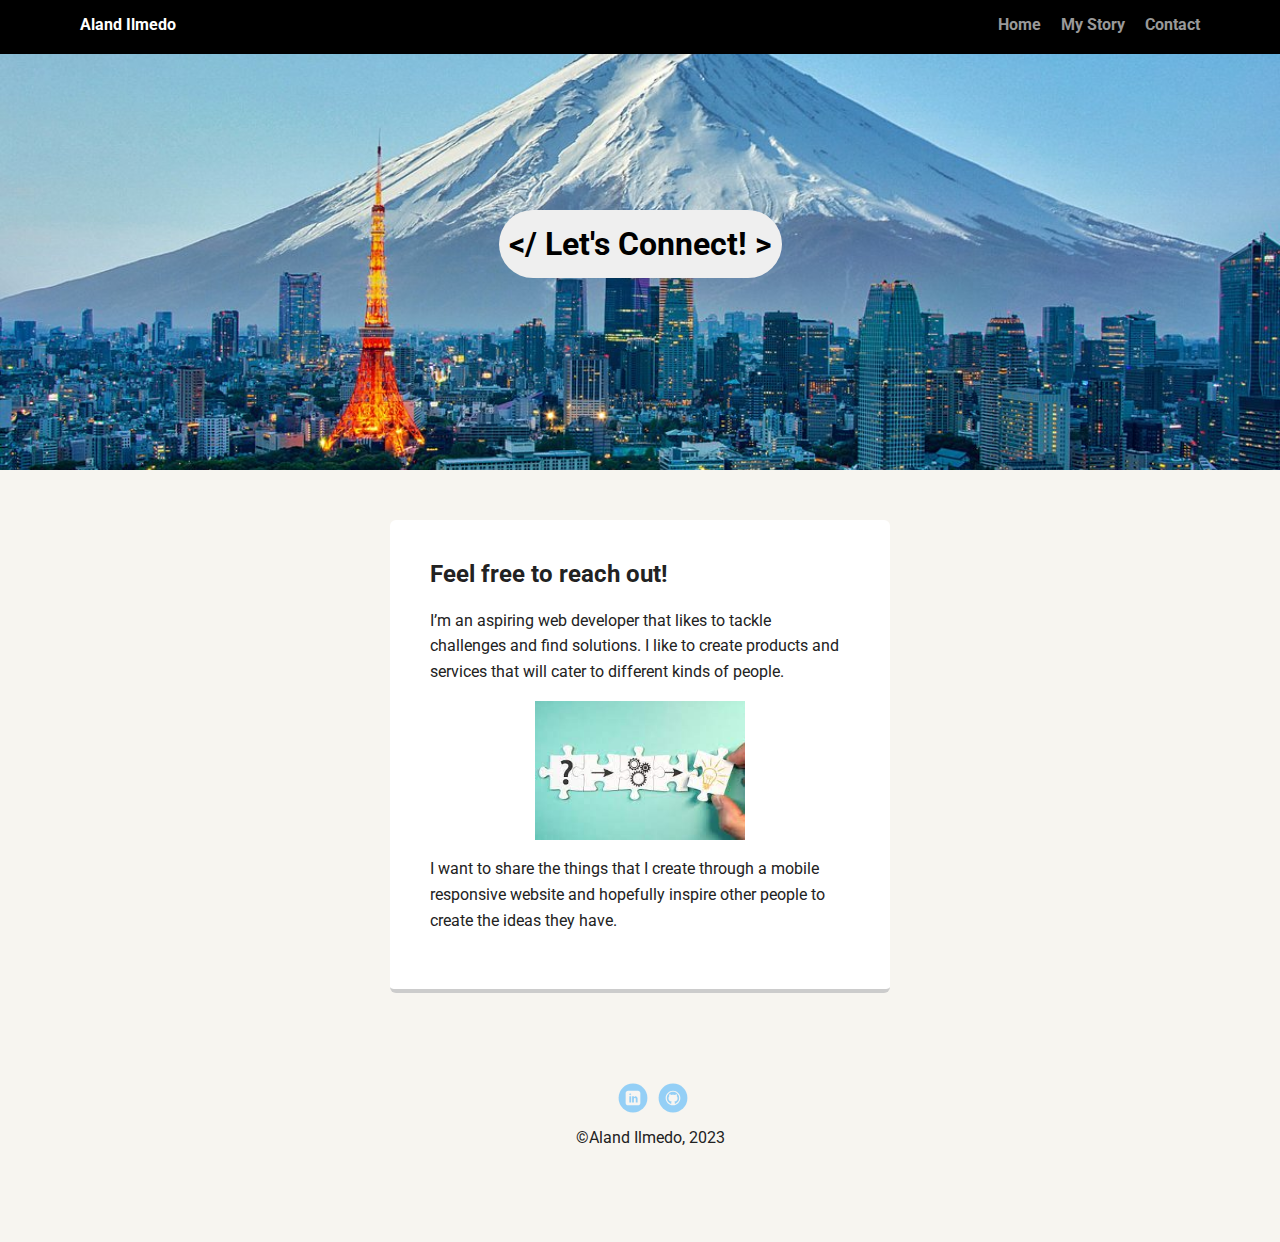
==== contact.html @ 27b1c76f "added contacts page" ====
<!doctype html>
<html lang="en">
<head>
  <meta charset="utf-8">
  <title>Aland Ilmedo's Profile</title>
  <meta name="viewport" content="width=device-width, initial-scale=1.0">
  <link rel="stylesheet" href="styles.css">
  <link href="https://fonts.googleapis.com/css?family=Muli%7CRoboto:400,300,500,700,900" rel="stylesheet"></head>
  <body>
    <nav class="main-nav">
        <ul class="nav">
          <li class="name">Aland Ilmedo</li>
          <li><a href="index.html">Home</a></li>
          <li><a href="my-story.html">My Story</a></li>
          <li><a href="#">Contact</a></li>
        </ul>
    </nav>
    <header>
      <h1 class="connect">&lt;&#47; Let's Connect! &gt;</h1>
    </header>
    <main class="flex">
      <section class="card">
        <h2>Feel free to reach out!</h2>
        <p>I’m an aspiring web developer that likes to tackle challenges and find solutions. I like to create products and services that will cater to different kinds of people.</p>
        <img src="images/solution.jpg" alt="Solution" class="solution">
        <p>I want to share the things that I create through a mobile responsive website and hopefully inspire other people to create the ideas they have.</p>
    </main>
    <footer>
      <ul>
        <li><a href="https://www.linkedin.com/in/ae-tlmd/" class="social linkedin">LinkedIn</a></li>
        <li><a href="https://github.com/aetlmd" class="social github">Github</a></li>
      </ul>
      <p class="copyright">&copy;Aland Ilmedo, 2023</p>
    </footer>
  </body>
  </html>
---- styles.css ----
/* Global Layout Set-up */
* { 
  box-sizing: border-box;
}
  
body {
  margin: 0;
  padding: 0;
  text-align: center;
  font-family: 'Roboto', sans-serif;
  color: #222;
  background: #f7f5f0;
}
/* Link Styles */

a {
  text-decoration: none;
  color: #999;
}
a:hover {
  color: #6633ff;
}

/* Section Styles */

.main-nav {
  width: 100%;
  background: black;
  min-height: 30px;
  padding: 10px;
  position: fixed;
  text-align: center;
}
.nav {
  display: flex;
  justify-content: space-around;
  font-weight: 700;
  list-style-type: none;
  margin: 0 auto;
  padding: 0;
}

.nav .name {
    display: block;
    margin-right: auto;
    color: white;
}
.nav li {
  padding: 5px 10px 10px 10px;
}
.nav a {
  transition: all .5s;
}
.nav a:hover {
  color: white
}

header {
  text-align: center;
  background: url('images/japan.jpg') no-repeat top center ;
  background-size:cover;
  overflow: hidden;
  padding-top: 50px;
}
header {
  line-height: 1.5;
}
header .profile-image {
  margin-top: 50px;
  width: 150px;
  height: 150px;
  border-radius: 50%;
  border: 5px inset rgb(0, 0, 0);
  transition: all .5s;
}
header .profile-image:hover {
  transform: scale(1.5);
}
.solution{
  display: block;
  margin-left: auto;
  margin-right: auto;
  width: 50%;
}
.tag {
  background-color: #efefef;
  color: black;
  padding: 10px;
  border-radius: 55px;
  display: table;
  margin: 10px auto;
} 
.my-story {
  background-color: #efefef;
  color: black;
  padding: 10px;
  border-radius: 55px;
  display: table;
  margin: 160px auto;
}
.connect {
  background-color: #efefef;
  color: black;
  padding: 10px;
  border-radius: 55px;
  display: table;
  margin: 160px auto;
}
.location {
  background-color: #222;
  color: yellow;
}
.card {
  margin: 30px;
  padding: 20px 40px 40px;
  max-width: 500px;
  text-align: left;
  background: #fff;
  border-bottom: 4px solid #ccc;
  border-radius: 6px;
  transition: all .5s;
}
.card:hover {
  border-color: #2602c5;
}
ul.skills {
  padding: 0;
  text-align: center;
}

.skills li {
  border-radius: 6px;
  display: inline-block;
  background: #ff9904;
  color: white;
  padding: 5px 10px;
  margin: 2px;
}

.skills li:nth-child(odd) {
  background: #0399ff;
}

footer {
  width: 100%;
  min-height: 30px;
  padding: 20px 0 40px 20px;
}

footer .copyright {
  top: -8px;
  font-size: .75em;
}

footer ul {
  list-style-type: none;
  margin: 0;
  padding: 0;
}

footer ul li {
  display: inline-block;
}

a.social {
  display: inline-block;
  text-indent: -9999px;
  margin-left: 5px;
  width: 30px;
  height: 30px;
  background-size: 30px 30px;
  opacity: .4;
  transition: all .5s;
}
a.twitter {
  background-image: url(images/twitter.svg);
}
a.linkedin {
  background-image: url(images/linkedin.svg);
}
a.github {
  background-image: url(images/github.svg);
}
a.social:hover {
  opacity: 1;
}
.clearfix {
  clear: both;
}


/* Styles for larger screens */
@media screen and (min-width: 720px) {
  
  .flex {
      display: -ms-flexbox;      /* TWEENER - IE 10 */
      display: flex; 
      max-width: 1200px;
      -ms-flex-pack: distribute;
      justify-content: space-around;
      margin: 0 auto;
  }

  header {
    min-height: 470px;
  }

  .nav {
    max-width: 1200px;
    padding: 0 30px;
  }


  main {
    padding-top: 20px;
  }

  main p {
    line-height: 1.6em;
  }

  footer {
    font-size: 1.3em;
    max-width: 1200px;
    margin: 40px auto;
  }

}
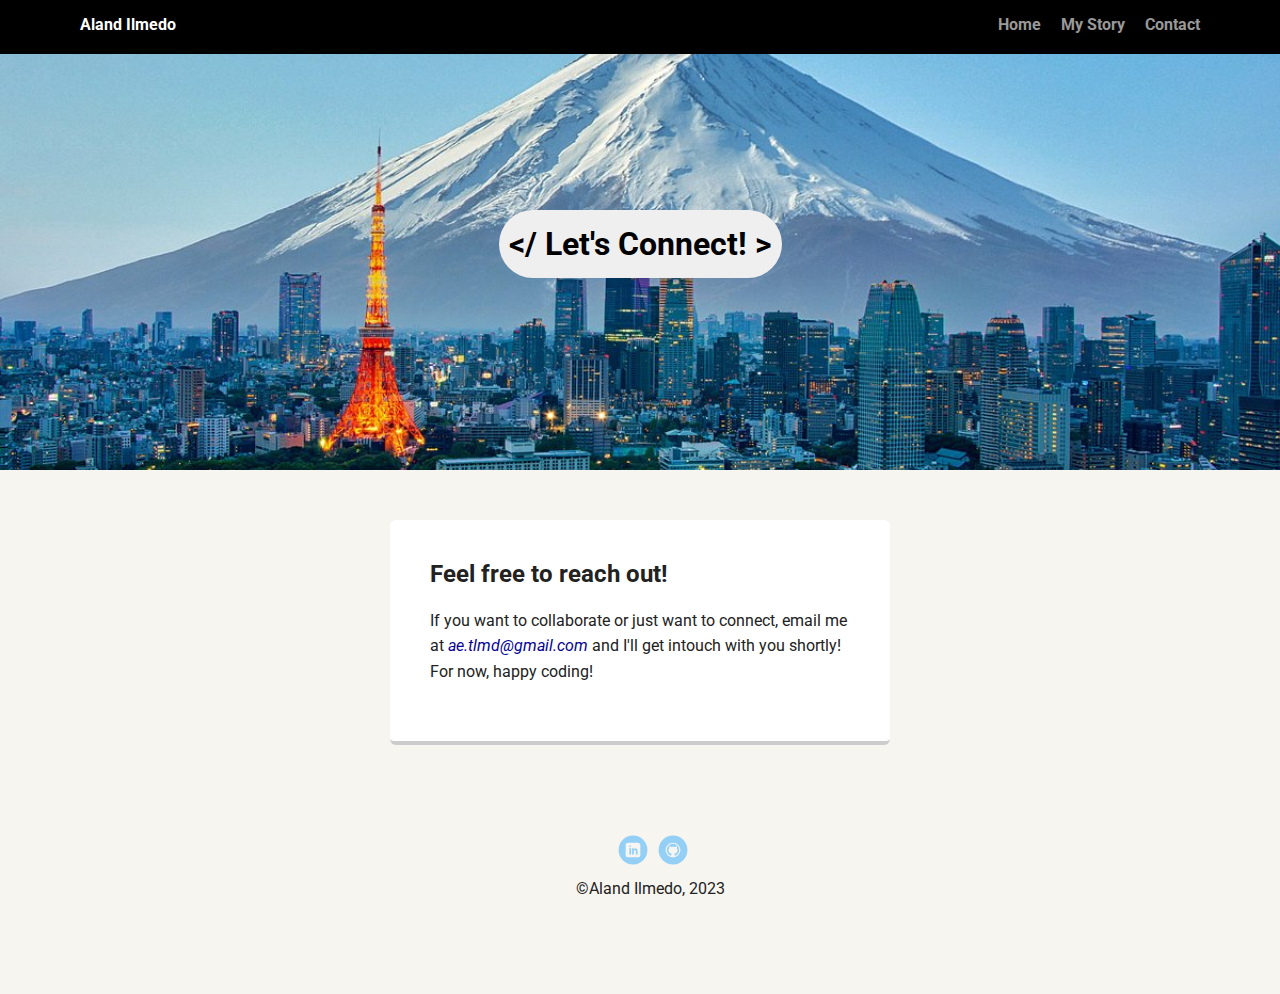
==== commit a82779aa: "edit" ====
--- a/contact.html
+++ b/contact.html
@@ -2,7 +2,7 @@
 <html lang="en">
 <head>
   <meta charset="utf-8">
-  <title>Aland Ilmedo's Profile</title>
+  <title>Let's Connect!</title>
   <meta name="viewport" content="width=device-width, initial-scale=1.0">
   <link rel="stylesheet" href="styles.css">
   <link href="https://fonts.googleapis.com/css?family=Muli%7CRoboto:400,300,500,700,900" rel="stylesheet"></head>
@@ -21,9 +21,7 @@
     <main class="flex">
       <section class="card">
         <h2>Feel free to reach out!</h2>
-        <p>I’m an aspiring web developer that likes to tackle challenges and find solutions. I like to create products and services that will cater to different kinds of people.</p>
-        <img src="images/solution.jpg" alt="Solution" class="solution">
-        <p>I want to share the things that I create through a mobile responsive website and hopefully inspire other people to create the ideas they have.</p>
+        <p>If you want to collaborate or just want to connect, email me at <a href="mailto:ae.tlmd@gmail.com?subject=Hi%20There!" class="mailto">ae.tlmd@gmail.com</a> and I'll get intouch with you shortly! For now, happy coding!</p>
     </main>
     <footer>
       <ul>
--- a/styles.css
+++ b/styles.css
@@ -187,7 +187,11 @@
 .clearfix {
   clear: both;
 }
-
+a.mailto{
+  background: white;
+  color: rgb(4, 2, 150) ;
+  font-style: italic;
+}
 
 /* Styles for larger screens */
 @media screen and (min-width: 720px) {
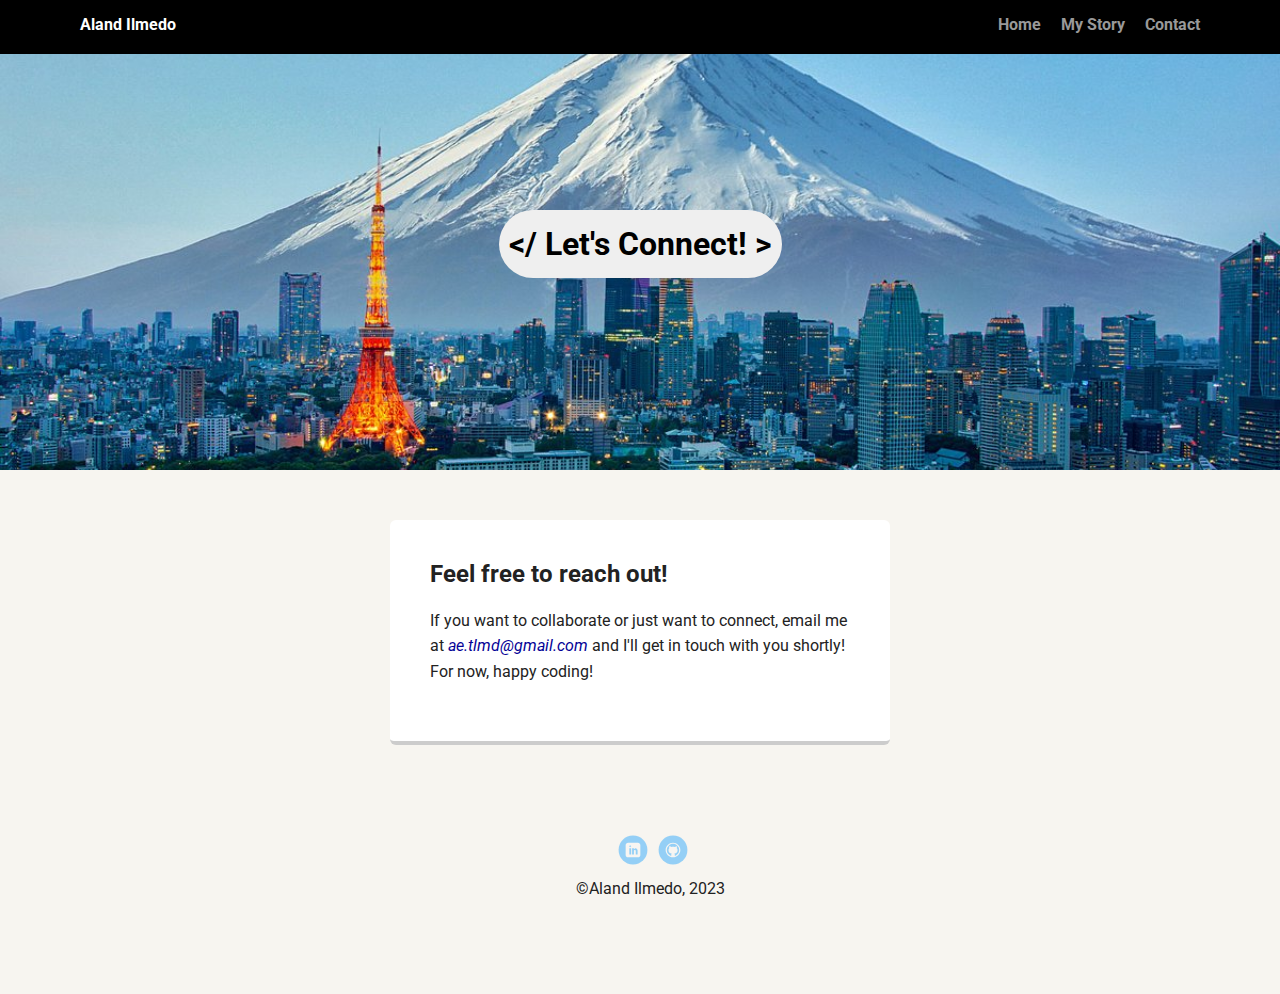
==== commit e41a5c3c: "update" ====
--- a/contact.html
+++ b/contact.html
@@ -21,7 +21,7 @@
     <main class="flex">
       <section class="card">
         <h2>Feel free to reach out!</h2>
-        <p>If you want to collaborate or just want to connect, email me at <a href="mailto:ae.tlmd@gmail.com?subject=Hi%20There!" class="mailto">ae.tlmd@gmail.com</a> and I'll get intouch with you shortly! For now, happy coding!</p>
+        <p>If you want to collaborate or just want to connect, email me at <a href="mailto:ae.tlmd@gmail.com?subject=Hi%20There!" class="mailto">ae.tlmd@gmail.com</a> and I'll get in touch with you shortly! For now, happy coding!</p>
     </main>
     <footer>
       <ul>
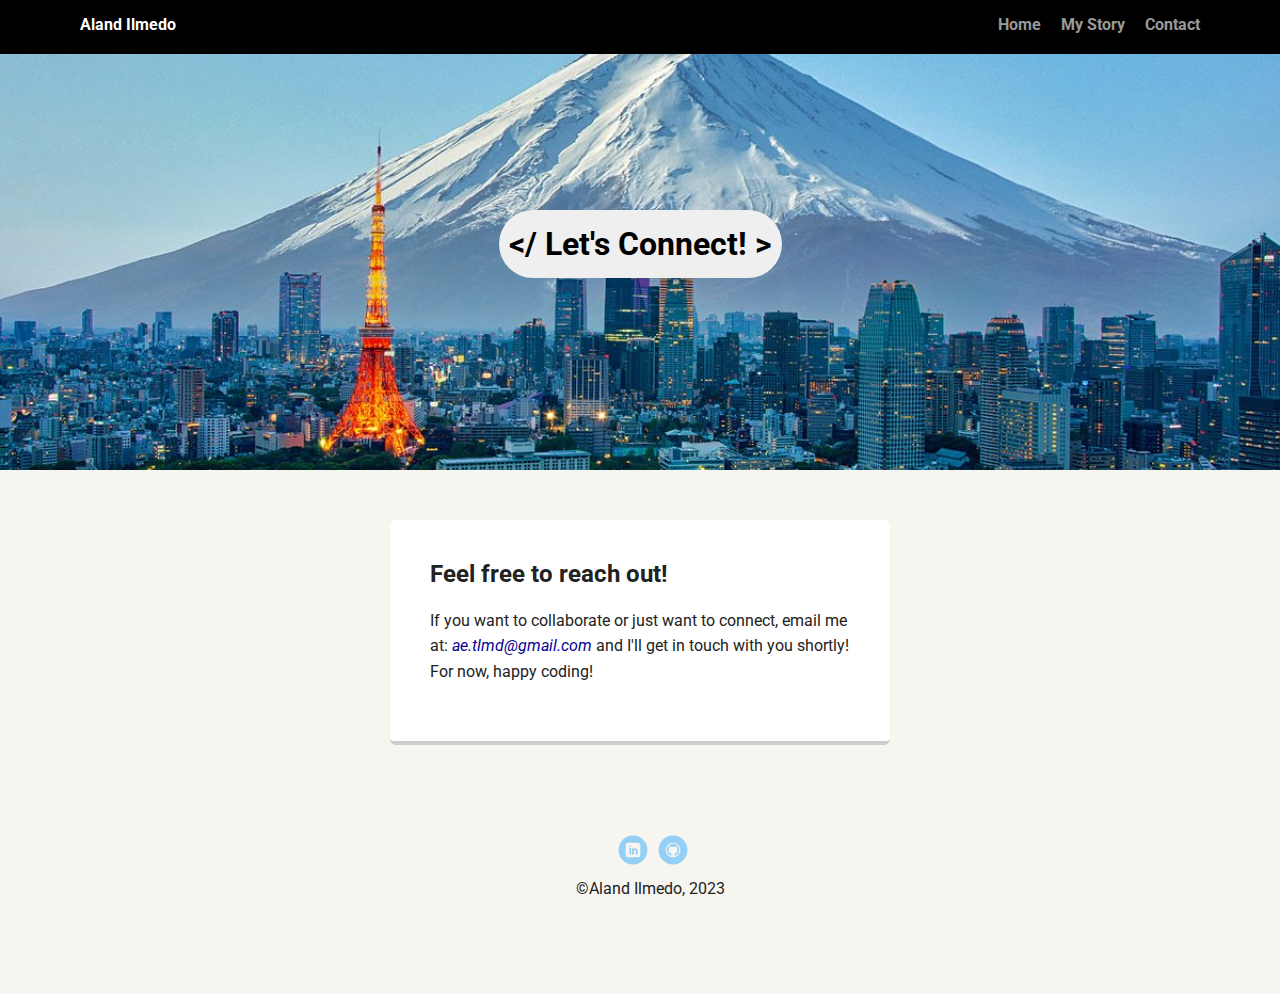
==== commit c540d1a7: "edit" ====
--- a/contact.html
+++ b/contact.html
@@ -21,7 +21,7 @@
     <main class="flex">
       <section class="card">
         <h2>Feel free to reach out!</h2>
-        <p>If you want to collaborate or just want to connect, email me at <a href="mailto:ae.tlmd@gmail.com?subject=Hi%20There!" class="mailto">ae.tlmd@gmail.com</a> and I'll get in touch with you shortly! For now, happy coding!</p>
+        <p>If you want to collaborate or just want to connect, email me at: <a href="mailto:ae.tlmd@gmail.com?subject=Hi%20There!" class="mailto">ae.tlmd@gmail.com</a> and I'll get in touch with you shortly! For now, happy coding!</p>
     </main>
     <footer>
       <ul>
